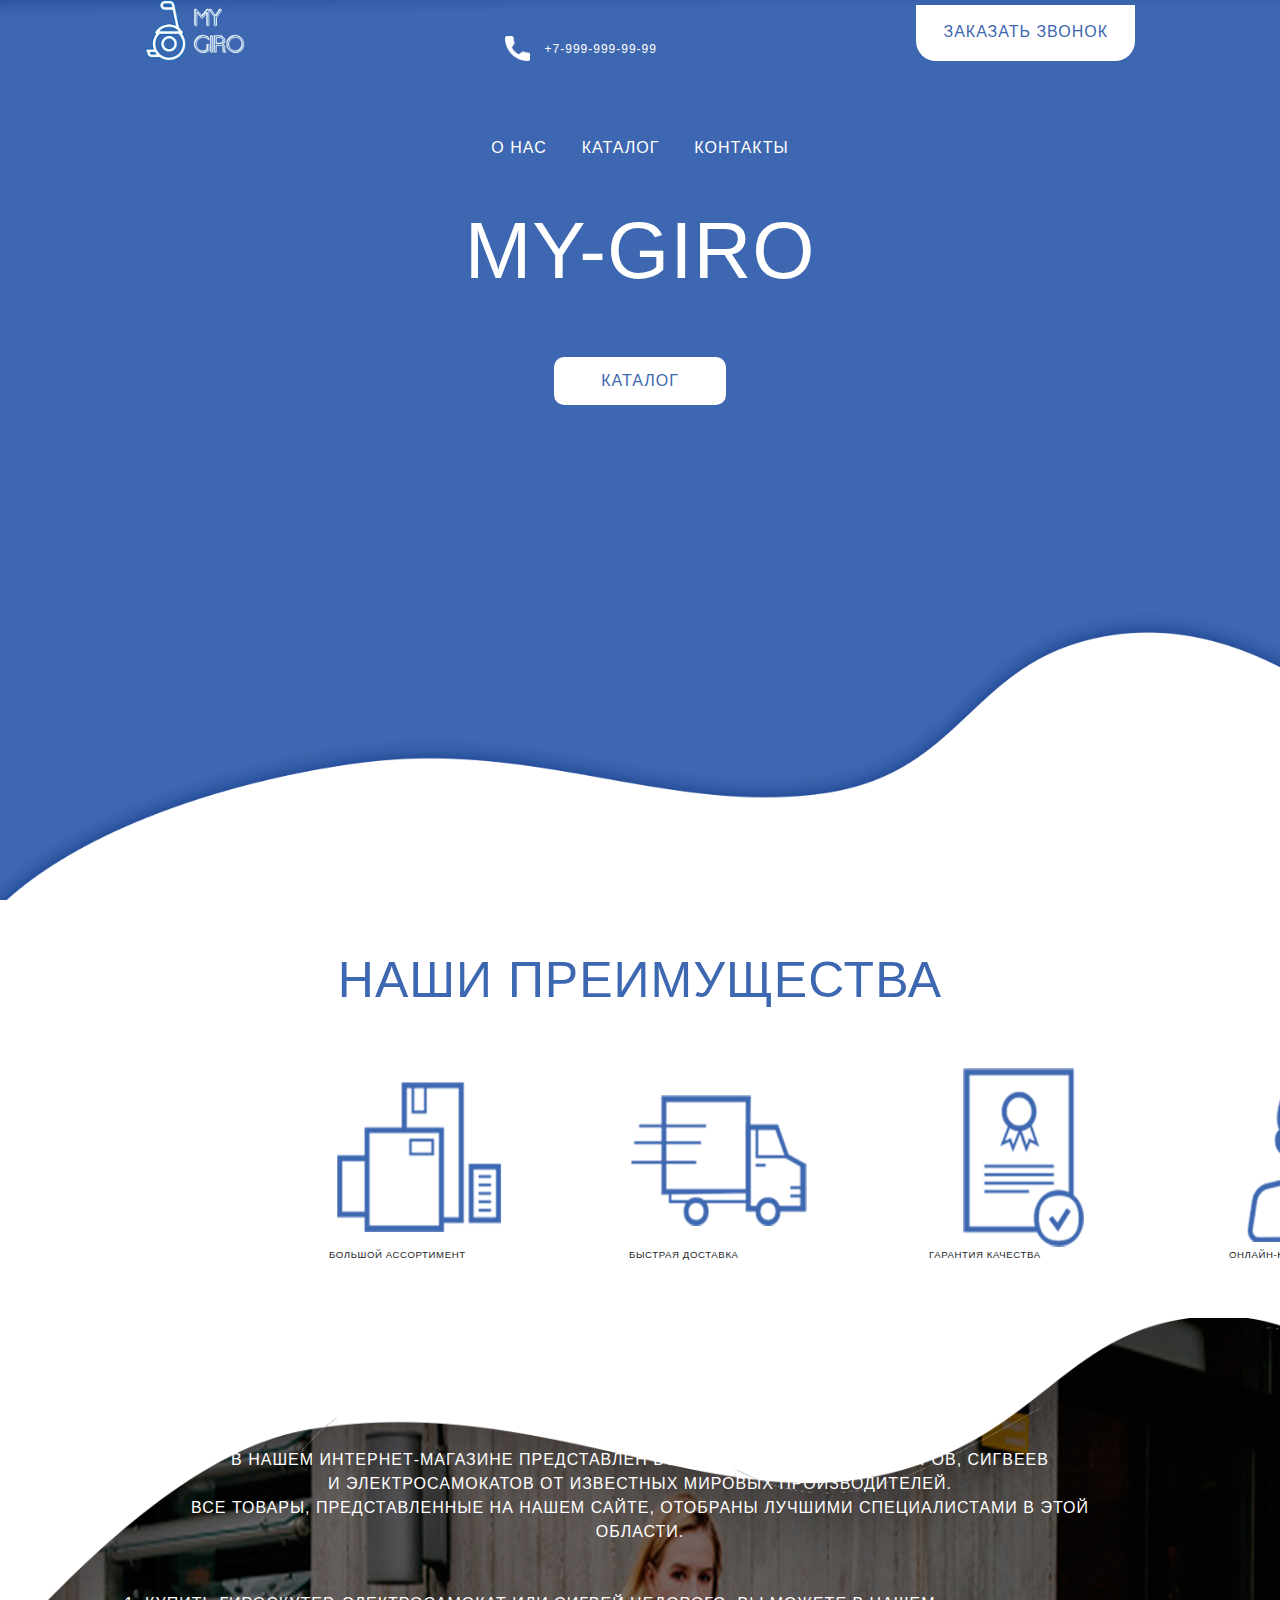
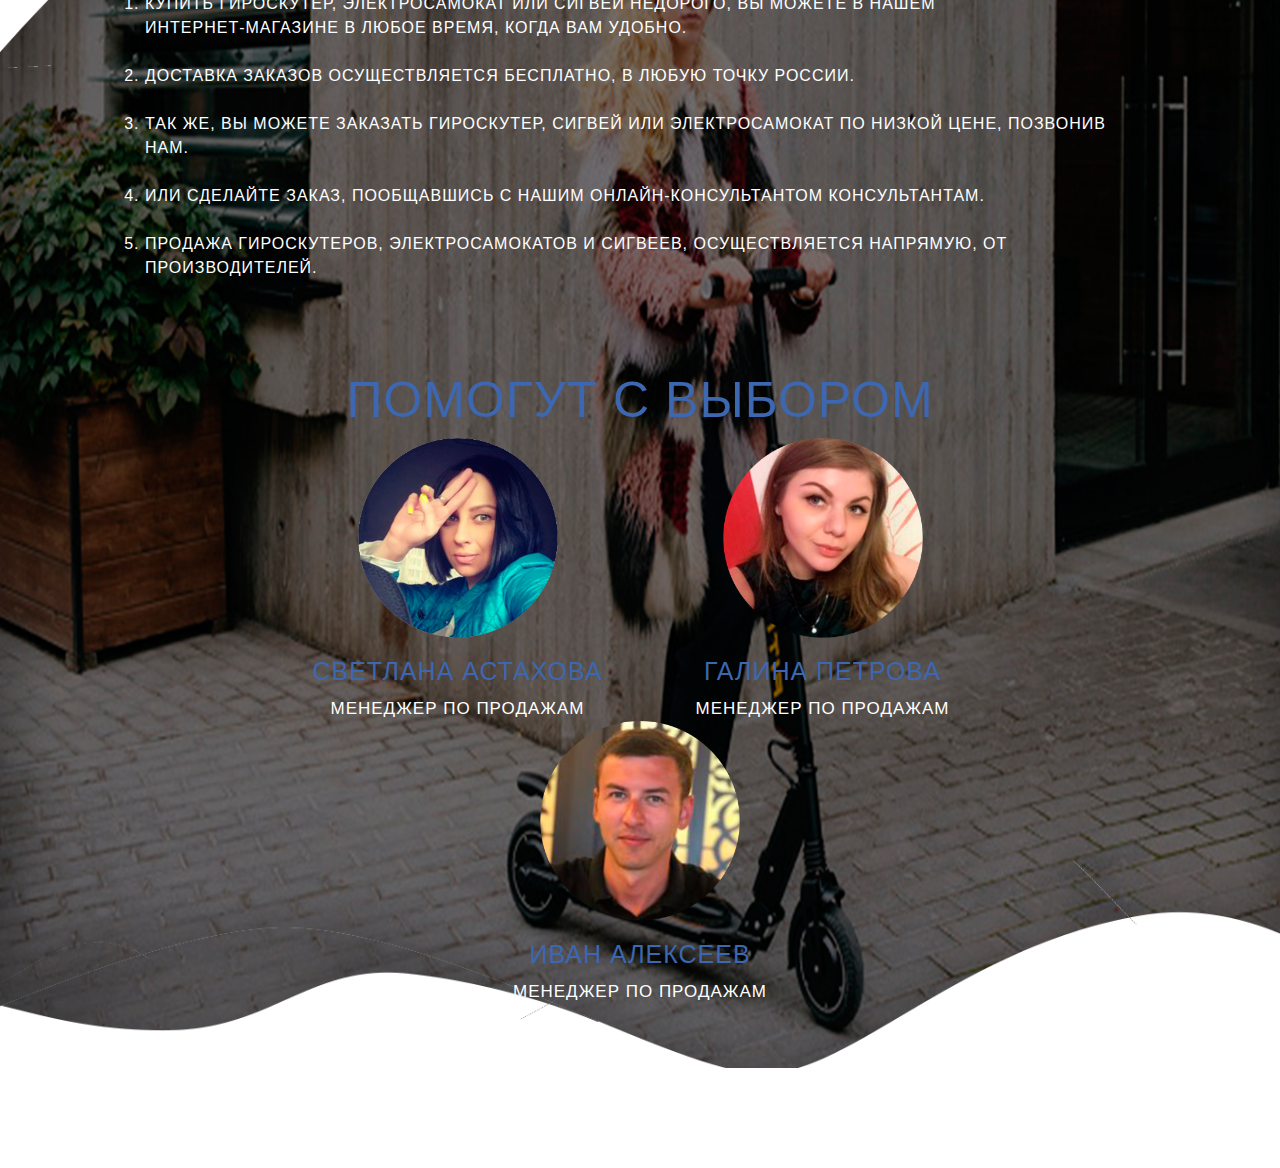
==== index0.html @ 8ee7cca2 "sait" ====
<html lang="ru">
<head>
    <meta charset="UTF-8">
    <meta name="viewpoint" content="width=device-width, initial-scale=1.0">                                                      <link rel="stylesheet" href="./lol/sty1e10.css">                               
    <meta http-equiv="x-ua-compatible" content="ie=edge">
    <link rel="stylesheet" href="style10.css">
    <title>My-Giro</title>
</head>
<body>
<section class="panel" id="first-page">
    <header class="d-flex justify-content-between align-items-end container">
        <div class="logo"><img src="./img/logo-white.png" alt="logo"></div>
        <div class="contact">
            <div class="item d-flex justify-content-center align-items-center">
                <img src="./img/phone.png" alt="phone">
                <p class="text-upper">+7-999-999-99-99</p>
            </div>
        </div>
        <button class="btn btn-order text-upper">Заказать звонок</button>
    </header>
    <div class="container d-flex flex-column align-items-center justify-content-center content"
         style="margin-top: 75px;">
        <ul class="nav">
            <li class="text-upper"><a href="#advantages">О нас</a></li>
            <li class="text-upper"><a href="#catalog">Каталог</a></li>
            <li class="text-upper"><a href="#sub">Контакты</a></li>
        </ul>
        <h1 class="site-name text-upper" style="margin-top: 40px;">my-giro</h1>
        <a class="btn btn-white-big text-upper" style="margin-top: 50px" href="#catalog">каталог</a>
    </div>
</section>
<section class="panel" id="advantages">
    <h1 class="section-title text-upper">Наши преимущества</h1>
    <div class="container content d-flex justify-content-center align-items-center" mt-5>
        <div class="content w-75 d-flex justify-content-around align-items-center" style="height: 250px;"                                       
             id="advantages-">
            <div class="item">
                <img src="./img/advantages/1.png" alt="advantages">
                <p>БОЛЬШОЙ АССОРТИМЕНТ</p>
            </div>
            <div class="item">
                <img src="./img/advantages/4.png" alt="advantages">
                <p>БЫСТРАЯ ДОСТАВКА</p>
            </div>
            <div class="item">
                <img src="./img/advantages/3.png" alt="advantages">
                <p>ГАРАНТИЯ КАЧЕСТВА</p>
            </div>
            <div class="item">
                <img src="./img/advantages/2.png" alt="advantages">
                <p>ОНЛАЙН-КОНСУЛЬТАНТ</p>
                </div>
            </div>
        </div>
</section>
<section class="panel" id="about-us">
    <div class="container d-flex h-100 flex-column align-items-center justify-content-center">
        <h1 class="section-title text-upper" style="color: #fff;">о нас</h1>
        <p class="text-upper text-center mt-5">В нашем интернет-магазине представлен большой
            выбор гироскутеров, сигвеев <br>
            и электросамокатов от известных мировых производителей.<br>
            Все товары, представленные на нашем сайте, отобраны лучшими специалистами в этой
            области.</p>
        <ol class="text-upper mt-5">
            <li><p>Купить гироскутер, электросамокат или сигвей недорого, Вы можете в нашем
                <br>
                интернет-магазине в любое время, когда Вам удобно. </p></li>
            <br>
            <li><p>Доставка заказов осуществляется бесплатно, в любую точку
                России.</p></li>
            <br>
            <li><p>Так же, вы можете заказать гироскутер, сигвей или электросамокат по низкой
                цене, позвонив нам.</p></li>
            <br>
            <li><p>Или сделайте заказ, пообщавшись с нашим онлайн-консультантом
                консультантам.</p></li>
            <br>
            <li><p>Продажа гироскутеров, электросамокатов и сигвеев, осуществляется напрямую,
                от производителей. </p></li>
            <br>
        </ol>
        <section class="panel" id="consultants">
            <h1 class="section-title text-upper">помогут с выбором</h1>
            <div class="content d-flex justify-content-center flex-wrap mt-S">
                <div class="item text-upper text-center">
                    <img src="./img/consultants/1.png" alt="consultant">
                    <p class="item-title">Светлана Астахова</p>
                    <p class="item-description">Менеджер по продажам</p>
                </div>
                <div class="item text-upper text-center">
                    <img src="./img/consultants/2.png" alt="consultant">
                    <p class="item-title">Галина Петрова</p>
                    <p class="item-description">Менеджер по продажам</p>
                </div>
                <div class="item text-upper text-center">
                    <img src="./img/consultants/3.png" alt="consultant">
                    <p class="item-title">Иван Алексеев</p>
                    <p class="item-description">Менеджер по продажам</p>
                </div>
            </div>
        </section>
</body>
</html>
---- style10.css ----
*{
    margin: 0;
    padding: 0;
    letter-spacing:1px;
    box-sizing: border-box;
}
label{
    margin: 0;
}
body{
    position: relative;
}
a{
    color: inherit;
}
a:hover{
    color:inherit;
    text-decoration: none;
}
section.panel{
    width: 100%;
    padding: 0 130px;
}
.section-title{
    font-size: 50px;
    color: #3d67b0;
    text-align: center;
}
.text-upper{
    text-transform: uppercase;
}
.site-name{
    font-size: 80px;
}
.btn-order{
    background: #ffffff;
    color: #3d67b0;
    padding: 15px 25px;
    border: solid 2px #ffffff;
    border-top: none;
    border-radius: 0 0 20px 20px;
    transition: .5s ease-in-out;
}
.btn-order:hover{
    background: transparent;
    color:#fff;
}
.btn-white-big{
    background-color:#fff;
    color: #3d67b0;
    padding: 10px 45px;
    border: solid 2px #fff;
    border-radius: 10px;
    transition: .5s ease-in-out;
}
.btn-white-big:hover{
    background: transparent;
    color:#fff;
}
.btn-slider{
    width: 50px;
    padding: 5px;
    background: transparent;
}
.btn-slider:focus{
    box-shadow: none;
}
.delimiter{
    width: 100%;
}
.btn.btn-primary{
    background: #3d67b0 !important;
    border: #3d67b0 !important;
}
.form-control{
    border-radius: 10px;
    padding: 10px 20px;
}
.justify-content-evenly{
    justify-content: space-evenly;
}
.btn-up{
    position: fixed;
    right: 25px;
    bottom: 25px;
    z-index: 110;
    padding: 15px;
}
.btn-up img{
    width: 25px;
}


section#first-page{
    height: 100vh;
    color: #fff;
    background-image: url("./img/fon.png");
    background-repeat: no-repeat;
    background-size: 100% 100%;
}
select#first-page > header{
    width: 100%;
    color: #fff;
}
section#first-page .logo img{
    width: 100px;
}
section#first-page .contact> .item p{
    font-size: 12px;
}
section#first-page .contact> .item img{
    width: 25px;
    margin-right: 15px;
}
section#first-page .nav{
    list-style-type: none;
    display: flex;
    color: #fff;
    justify-content: center;
    align-items: center;
}
section#first-page .nav li{
    padding-left: 35px;
    cursor: pointer;
    display: flex;
    flex-direction: column;
}
section#first-page .nav li:first-of-type{
    padding-left: 0;
}
section#first-page .nav li::after{
    content: "";
    height: 3px;
    width: 0;
    background-color: #fff;
    transition:.5s ease-in-out ;
}
section#first-page .nav li:hover::after{
    width: 50%;
}

section#advantages{
    background: transparent;
    padding-bottom: 50px;
    padding-top: 50px;
}
section#advantages .item{
    height: 100%;
    transform: scale(.6);
    transition:.5s ease-in-out ;
    user-select: none;
}

section#about-us{
    color: #fff;
    margin-bottom: 100px;
    height: 150vh;
    background: url("./img/about-us-bg.png") center no-repeat;
    background-size: 100% 100%;
}
section#partners .item{
    font-size: 50px;
    cursor: default;
    z-index: -1;
    top: 0;
    left: 0;
    background: #fff;
    position: absolute;
    height: 100%;
    width: 100%;
    display: flex;
    align-items: center;
    transform: translateX(-100%);
    transition-duration:.4s;
    opacity: 1;
}
section#partners .item p{
    width: 100%;
    font-weight: bold;
    text-align: center;
    color: #c5c5c5;
}
section#partners .item:hover{
    color: #3d67b9;
}
section#partners input[type="radio"]{
    position: absolute;
    opacity:0;
    left: 0;
    top: 0;
}
section#partners input[type="radio"]:checked + .partners-label
{
    border: solid 1px #3d67b0;
    background-color: #3d67b0;
}
section#partners input[type="radio"]:checked ~ .item {
    transform: translateX(100%);
}
section#partners input[type="radio"]:checked + .partners-label + .item {
    transform: translateX(0);
    opacity: 1;
}
section#partners .partners-label{
    display: inline-block;
    width: 15px;
    height: 15px;
    border-radius: 50%;
    border: solid 1px #e0e0e0;
    cursor: pointer;
    margin: 6px !important;
    transition: .5s ease-in-out;
}
section#partners #brand-container{
    overflow: hidden;
    position: relative;
}


section#consultants{
    margin-bottom: 50px;
    margin-top: 50px;
}
section#consultants .item{
    height: 100%;
    width: 50%;
}
section#consultants .item img{
    height: 200px;
}
section#consultants .item .item-title{
    color: #3d67b0;
    margin-top: 15px;
    font-size: 25px;
}
section#consultants .item .item-description{
    margin-top: 5px;
    font-size: 17px;
}

section#about-segway{
    margin-top: 15px;
    position: relative;

}

section#about-segway .section-image {
    height: 300px;

}

section#about-segway .title {
    font-size: 30px;
    color: #3d67b0;

}
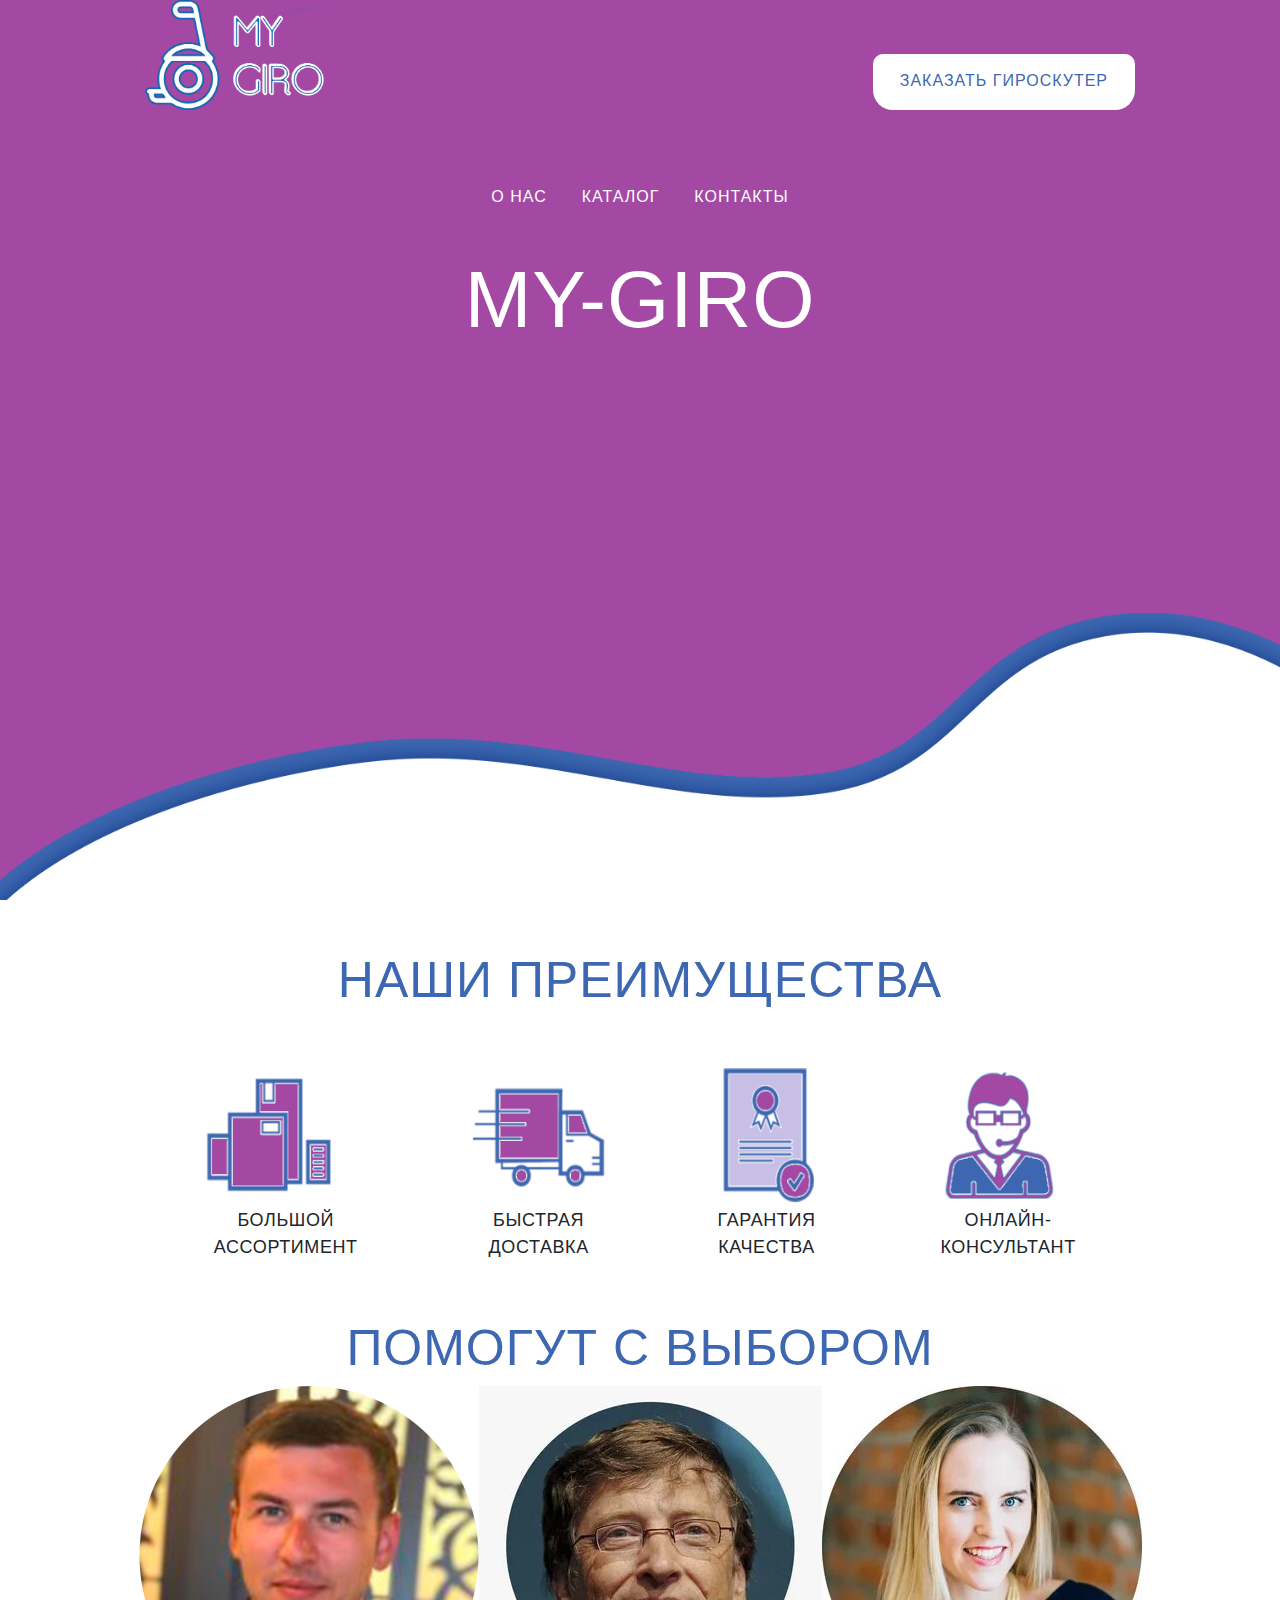
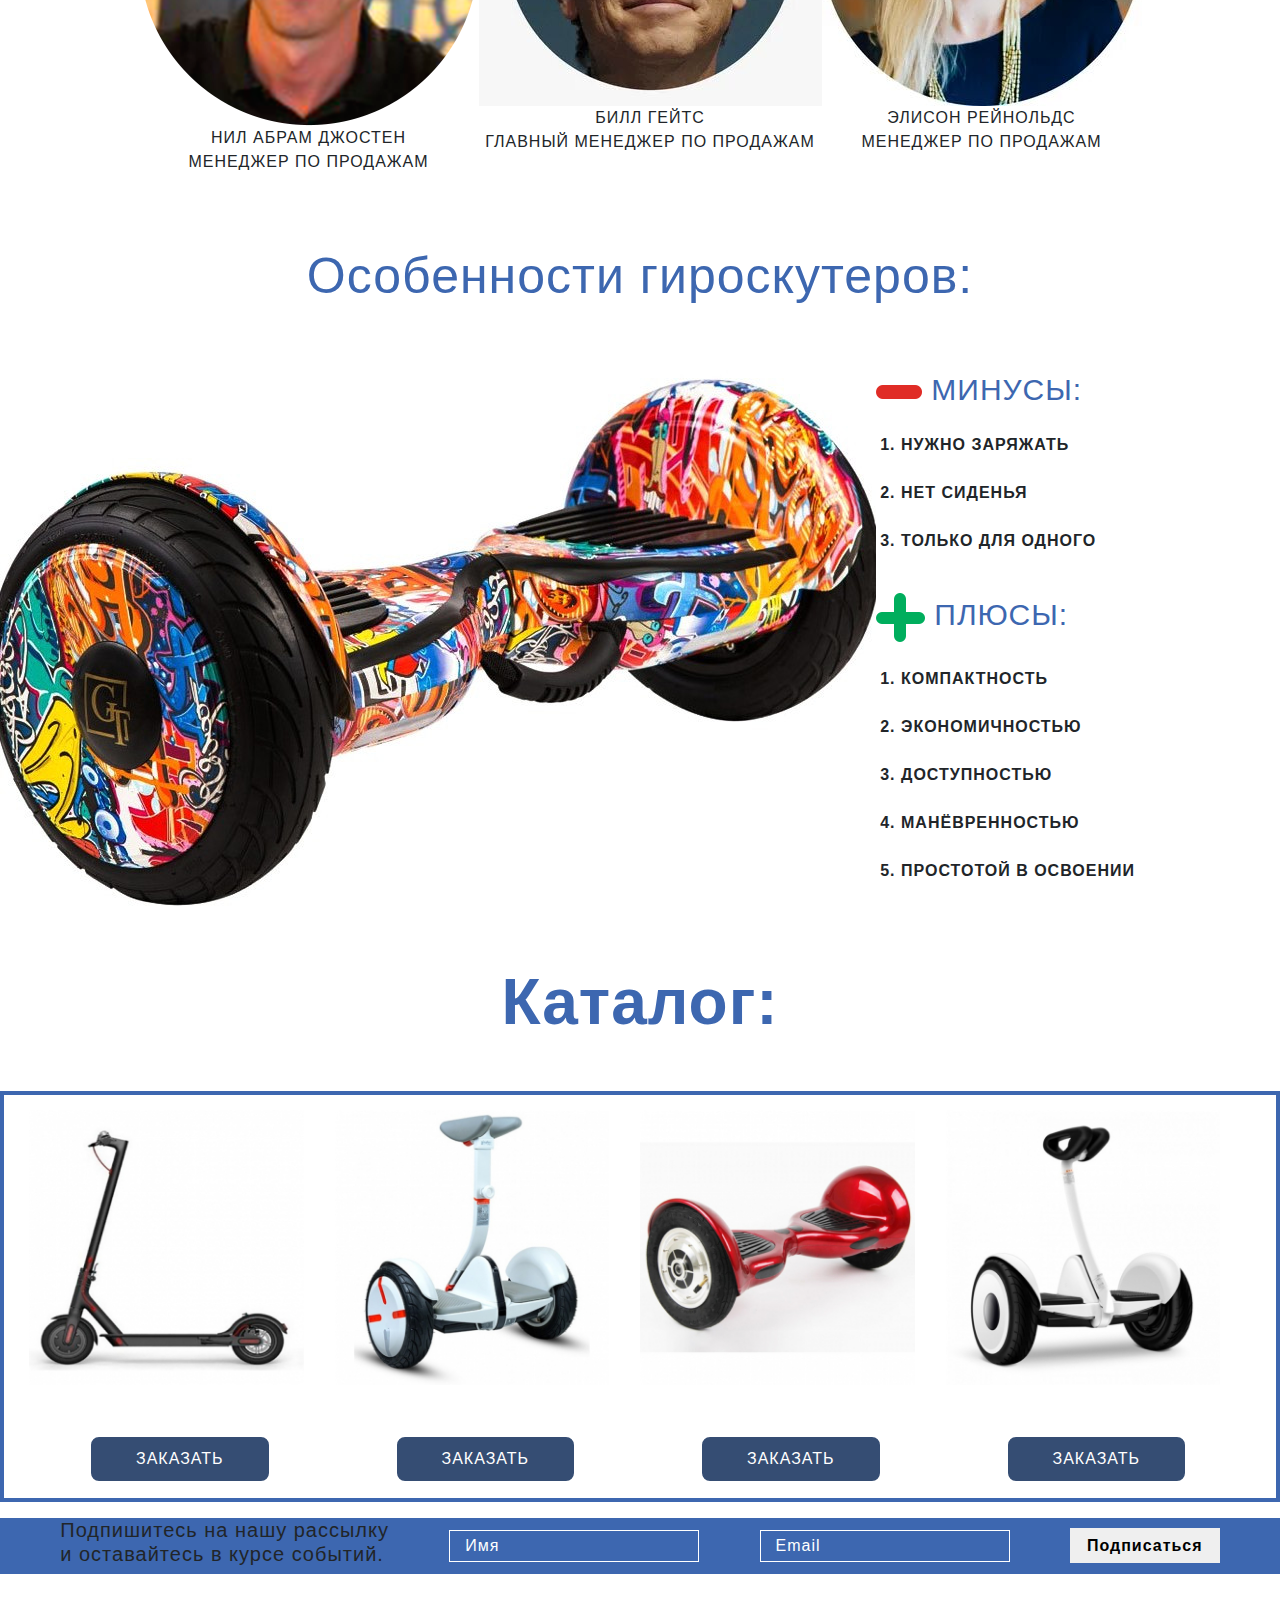
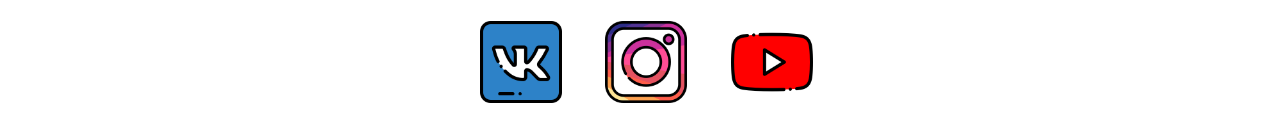
==== commit 72c76405: "sait" ====
--- a/index0.html
+++ b/index0.html
@@ -1,7 +1,7 @@
 <html lang="ru">
 <head>
     <meta charset="UTF-8">
-    <meta name="viewpoint" content="width=device-width, initial-scale=1.0">                                                      <link rel="stylesheet" href="./lol/sty1e10.css">                               
+    <meta name="viewpoint" content="width=device-width, initial-scale=1.0">                                                      <link rel="stylesheet" href="./github/sty1e10.css">                               
     <meta http-equiv="x-ua-compatible" content="ie=edge">
     <link rel="stylesheet" href="style10.css">
     <title>My-Giro</title>
@@ -10,13 +10,8 @@
 <section class="panel" id="first-page">
     <header class="d-flex justify-content-between align-items-end container">
         <div class="logo"><img src="./img/logo-white.png" alt="logo"></div>
-        <div class="contact">
-            <div class="item d-flex justify-content-center align-items-center">
-                <img src="./img/phone.png" alt="phone">
-                <p class="text-upper">+7-999-999-99-99</p>
-            </div>
-        </div>
-        <button class="btn btn-order text-upper">Заказать звонок</button>
+       
+        <button class="btn btn-order text-upper"style="margin: left 5px; ;">Заказать гироскутер</button>
     </header>
     <div class="container d-flex flex-column align-items-center justify-content-center content"
          style="margin-top: 75px;">
@@ -26,13 +21,12 @@
             <li class="text-upper"><a href="#sub">Контакты</a></li>
         </ul>
         <h1 class="site-name text-upper" style="margin-top: 40px;">my-giro</h1>
-        <a class="btn btn-white-big text-upper" style="margin-top: 50px" href="#catalog">каталог</a>
     </div>
 </section>
 <section class="panel" id="advantages">
     <h1 class="section-title text-upper">Наши преимущества</h1>
     <div class="container content d-flex justify-content-center align-items-center" mt-5>
-        <div class="content w-75 d-flex justify-content-around align-items-center" style="height: 250px;"                                       
+        <div class="content d-flex justify-content-around align-items-center" style="height: 250px;"                                       
              id="advantages-">
             <div class="item">
                 <img src="./img/advantages/1.png" alt="advantages">
@@ -49,55 +43,94 @@
             <div class="item">
                 <img src="./img/advantages/2.png" alt="advantages">
                 <p>ОНЛАЙН-КОНСУЛЬТАНТ</p>
+            </div>
+        </div>
+    </div>
+</section>
+<section class="panel" id="consultants">
+    <h1 class="section-title text-upper">помогут с выбором</h1>
+    <div class="content d-flex justify-content-center flex-wrap mt-S">
+        <div class="item text-upper text-center">
+            <img src="./img/consultants/3.png" alt="consultant">
+            <p class="item-title">Нил Абрам Джостен</p>
+            <p class="item-description">Менеджер по продажам</p>
+        </div>
+        <div class="item text-upper text-center">
+            <img src="./img/consultants/b.jpg" alt="consultant">
+            <p class="item-title">Билл Гейтс</p>
+            <p class="item-description">Главный менеджер по продажам</p>
+        </div>
+        <div class="item text-upper text-center">
+            <img src="./img/consultants/i.jpg" alt="consultant">
+            <p class="item-title">Элисон Рейнольдс</p>
+            <p class="item-description">Менеджер по продажам</p>
+        </div>
+    </div>
+</section>
+<br> <br> <br>
+<section >
+    <h1 class="section-title" style="text-align: center;">Особенности гироскутеров:</h1>
+    <div class="content d-flex justify-content-between align-items-center">
+        <img class="section-image" src="./img/segway.png" alt="segway">
+        <div class="text-upper" style="width: 60%;">
+           
+            <div class="mt-3">
+                <h1 class="title"><img src="./img/minus.png" alt="minus">   Минусы:</h1>
+                <ol>
+                    <li><p>Нужно заряжать</p></li>                  
+                    <br>
+                    <li><p>Нет сиденья</p></li>
+                    <br>
+                    <li><p>Только для одного</p></li>
+                    <br>
+                </ol>
+                <h1 class="title"><img src="./img/plus.png" alt="plus">
+                Плюсы:
+                </h1>
+                <ol>
+                    <li><p>Компактность </p></li>
+                    <br>
+                    <li><p>Экономичностью</p></li>
+                    <br>
+                    <li><p>Доступностью</p></li>
+                    <br>
+                    <li><p>Манёвренностью</p></li>
+                    <br>
+                    <li><p>Простотой в освоении</p></li>
+                    <br>
+                </ol>
+            </div>
+
+</section>
+<article class="catalog">
+    <h3>Каталог:</h3>
+    <div>
+        <ul class="catalog_img">
+            <li><img src="img/catalog/electric_scooters/1.jpg" class="catalog" alt="catalog1"> <a class="btn btn-white-big text-upper" style="margin-top: 50px;" href="#catalog">Заказать</a></li>
+            <li><img src="img/catalog/segways/2.jpg" class="catalog" alt="catalog2"> <a class="btn btn-white-big text-upper" style="margin-top: 50px" href="#catalog">Заказать</a></li>
+            <li><img src="img/catalog/giroscooters/1.jpg" class="catalog" alt="catalog3"> <a class="btn btn-white-big text-upper" style="margin-top: 50px" href="#catalog">Заказать</a></li>
+            <li><img src="img/catalog/segways/3.jpg" class="catalog" alt="catalog4"> <a class="btn btn-white-big text-upper" style="margin-top: 50px" href="#catalog">Заказать</a></li>
+        </ul>
+    </div>
+</article>
+<section class="subscrib">
+    <h5>Подпишитесь на нашу рассылку<br>и оставайтесь в курсе событий.</h5>
+    <input type="text" placeholder="Имя">
+    <input type="text" placeholder="Email">
+    <button>Подписаться</button>
+</section>
+ <footer class="panel">
+            <div class="social mt-1">
+             
+                <div class="social-icons">
+                   <br> <img src="img/social_icons/vk.png" alt="vk">
+                    <img src="img/social_icons/instagram.png" alt="inst">
+                    <img src="img/social_icons/youtube.png" alt="youtube">   
+                
                 </div>
             </div>
         </div>
-</section>
-<section class="panel" id="about-us">
-    <div class="container d-flex h-100 flex-column align-items-center justify-content-center">
-        <h1 class="section-title text-upper" style="color: #fff;">о нас</h1>
-        <p class="text-upper text-center mt-5">В нашем интернет-магазине представлен большой
-            выбор гироскутеров, сигвеев <br>
-            и электросамокатов от известных мировых производителей.<br>
-            Все товары, представленные на нашем сайте, отобраны лучшими специалистами в этой
-            области.</p>
-        <ol class="text-upper mt-5">
-            <li><p>Купить гироскутер, электросамокат или сигвей недорого, Вы можете в нашем
-                <br>
-                интернет-магазине в любое время, когда Вам удобно. </p></li>
-            <br>
-            <li><p>Доставка заказов осуществляется бесплатно, в любую точку
-                России.</p></li>
-            <br>
-            <li><p>Так же, вы можете заказать гироскутер, сигвей или электросамокат по низкой
-                цене, позвонив нам.</p></li>
-            <br>
-            <li><p>Или сделайте заказ, пообщавшись с нашим онлайн-консультантом
-                консультантам.</p></li>
-            <br>
-            <li><p>Продажа гироскутеров, электросамокатов и сигвеев, осуществляется напрямую,
-                от производителей. </p></li>
-            <br>
-        </ol>
-        <section class="panel" id="consultants">
-            <h1 class="section-title text-upper">помогут с выбором</h1>
-            <div class="content d-flex justify-content-center flex-wrap mt-S">
-                <div class="item text-upper text-center">
-                    <img src="./img/consultants/1.png" alt="consultant">
-                    <p class="item-title">Светлана Астахова</p>
-                    <p class="item-description">Менеджер по продажам</p>
-                </div>
-                <div class="item text-upper text-center">
-                    <img src="./img/consultants/2.png" alt="consultant">
-                    <p class="item-title">Галина Петрова</p>
-                    <p class="item-description">Менеджер по продажам</p>
-                </div>
-                <div class="item text-upper text-center">
-                    <img src="./img/consultants/3.png" alt="consultant">
-                    <p class="item-title">Иван Алексеев</p>
-                    <p class="item-description">Менеджер по продажам</p>
-                </div>
-            </div>
-        </section>
+    </div>
+</footer>
 </body>
 </html>--- a/style10.css
+++ b/style10.css
@@ -38,7 +38,7 @@
     padding: 15px 25px;
     border: solid 2px #ffffff;
     border-top: none;
-    border-radius: 0 0 20px 20px;
+    border-radius: 10px 10px 20px 20px;
     transition: .5s ease-in-out;
 }
 .btn-order:hover{
@@ -46,8 +46,10 @@
     color:#fff;
 }
 .btn-white-big{
-    background-color:#fff;
-    color: #3d67b0;
+    position: relative;
+    left:  60px;
+    background-color:#354D73;
+    color: #fff;
     padding: 10px 45px;
     border: solid 2px #fff;
     border-radius: 10px;
@@ -103,7 +105,7 @@
     color: #fff;
 }
 section#first-page .logo img{
-    width: 100px;
+    width: 180px;
 }
 section#first-page .contact> .item p{
     font-size: 12px;
@@ -138,7 +140,6 @@
 section#first-page .nav li:hover::after{
     width: 50%;
 }
-
 section#advantages{
     background: transparent;
     padding-bottom: 50px;
@@ -150,107 +151,116 @@
     transition:.5s ease-in-out ;
     user-select: none;
 }
-
-section#about-us{
-    color: #fff;
-    margin-bottom: 100px;
-    height: 150vh;
-    background: url("./img/about-us-bg.png") center no-repeat;
-    background-size: 100% 100%;
-}
-section#partners .item{
-    font-size: 50px;
-    cursor: default;
-    z-index: -1;
-    top: 0;
-    left: 0;
-    background: #fff;
-    position: absolute;
+section#advantages .item:hover{
+    transform: scale(.8);
+}
+section#advantages .item img{
+    height: 90%;
+}
+section#advantages .item p{
+    font-size: 30px;
+    text-align: center;
+    margin-top: 5px;
+}
+
+section#advantages .item{
     height: 100%;
-    width: 100%;
-    display: flex;
-    align-items: center;
-    transform: translateX(-100%);
-    transition-duration:.4s;
-    opacity: 1;
-}
-section#partners .item p{
-    width: 100%;
-    font-weight: bold;
-    text-align: center;
-    color: #c5c5c5;
-}
-section#partners .item:hover{
-    color: #3d67b9;
-}
-section#partners input[type="radio"]{
-    position: absolute;
-    opacity:0;
-    left: 0;
-    top: 0;
-}
-section#partners input[type="radio"]:checked + .partners-label
-{
-    border: solid 1px #3d67b0;
-    background-color: #3d67b0;
-}
-section#partners input[type="radio"]:checked ~ .item {
-    transform: translateX(100%);
-}
-section#partners input[type="radio"]:checked + .partners-label + .item {
-    transform: translateX(0);
-    opacity: 1;
-}
-section#partners .partners-label{
-    display: inline-block;
-    width: 15px;
-    height: 15px;
-    border-radius: 50%;
-    border: solid 1px #e0e0e0;
-    cursor: pointer;
-    margin: 6px !important;
-    transition: .5s ease-in-out;
-}
-section#partners #brand-container{
-    overflow: hidden;
-    position: relative;
-}
-
-
-section#consultants{
-    margin-bottom: 50px;
-    margin-top: 50px;
-}
-section#consultants .item{
-    height: 100%;
-    width: 50%;
-}
-section#consultants .item img{
-    height: 200px;
-}
-section#consultants .item .item-title{
-    color: #3d67b0;
-    margin-top: 15px;
-    font-size: 25px;
-}
-section#consultants .item .item-description{
-    margin-top: 5px;
-    font-size: 17px;
-}
-
-section#about-segway{
-    margin-top: 15px;
-    position: relative;
-
-}
-
-section#about-segway .section-image {
-    height: 300px;
-
-}
-
-section#about-segway .title {
+    transform: scale(.6);
+    transition:.5s ease-in-out ;
+    user-select: none;
+}
+section .title {
     font-size: 30px;
     color: #3d67b0;
-
-}
+}
+
+section ol {
+    margin-top: 25px;
+    font-weight: bold;
+    margin-left: 25px;
+
+}
+
+.catalog h3 {
+    color: #3d67b0 !important;
+    text-align: center;
+    font-size: 5vw;
+    font-weight: 700;
+}
+
+.catalog_img{
+    padding: 15px 25px;
+    border: solid 4px #3d67b0 !important;
+    border-radius: 0px;
+    margin-top: 50px;
+    display: flex;
+    justify-content: space-around;
+}
+.catalog_img li{
+    list-style: none;
+}
+
+.catalog_img img{
+    width: 90%;
+}
+
+
+
+
+.subscrib{
+    background-color:  #3d67b0 !important;
+    display: flex;
+    align-items: center;
+    justify-content: space-evenly;
+}
+.subscrib p {
+    color: #ffffff;
+}
+
+.subscrib input{
+    width: 250px;
+    height: 1px;
+    border: 1px solid #ffffff;
+    background-color:  #3d67b0 !important;
+    padding: 15px;
+}
+.subscrib input::placeholder{
+    color: #ffffff;
+}
+
+.subscrib input:focus{
+    background-color: #ffffff;
+    color: #fff;
+}
+
+
+.subscrib button{
+    width: 150px;
+    height: 35px;
+    cursor: pointer;
+    text-decoration: none;
+    font-weight: bold;
+    border: unset;
+}
+
+footer .social-icons
+{
+margin-left: 36%;
+}
+
+footer .contact > .item p{
+    font-size: 18px;
+
+}
+
+footer .contact > .item img{
+    width: 15px;
+
+}
+
+footer .social-icons img{
+    padding: 19px;
+    width: 120px;
+    cursor: pointer;
+
+}